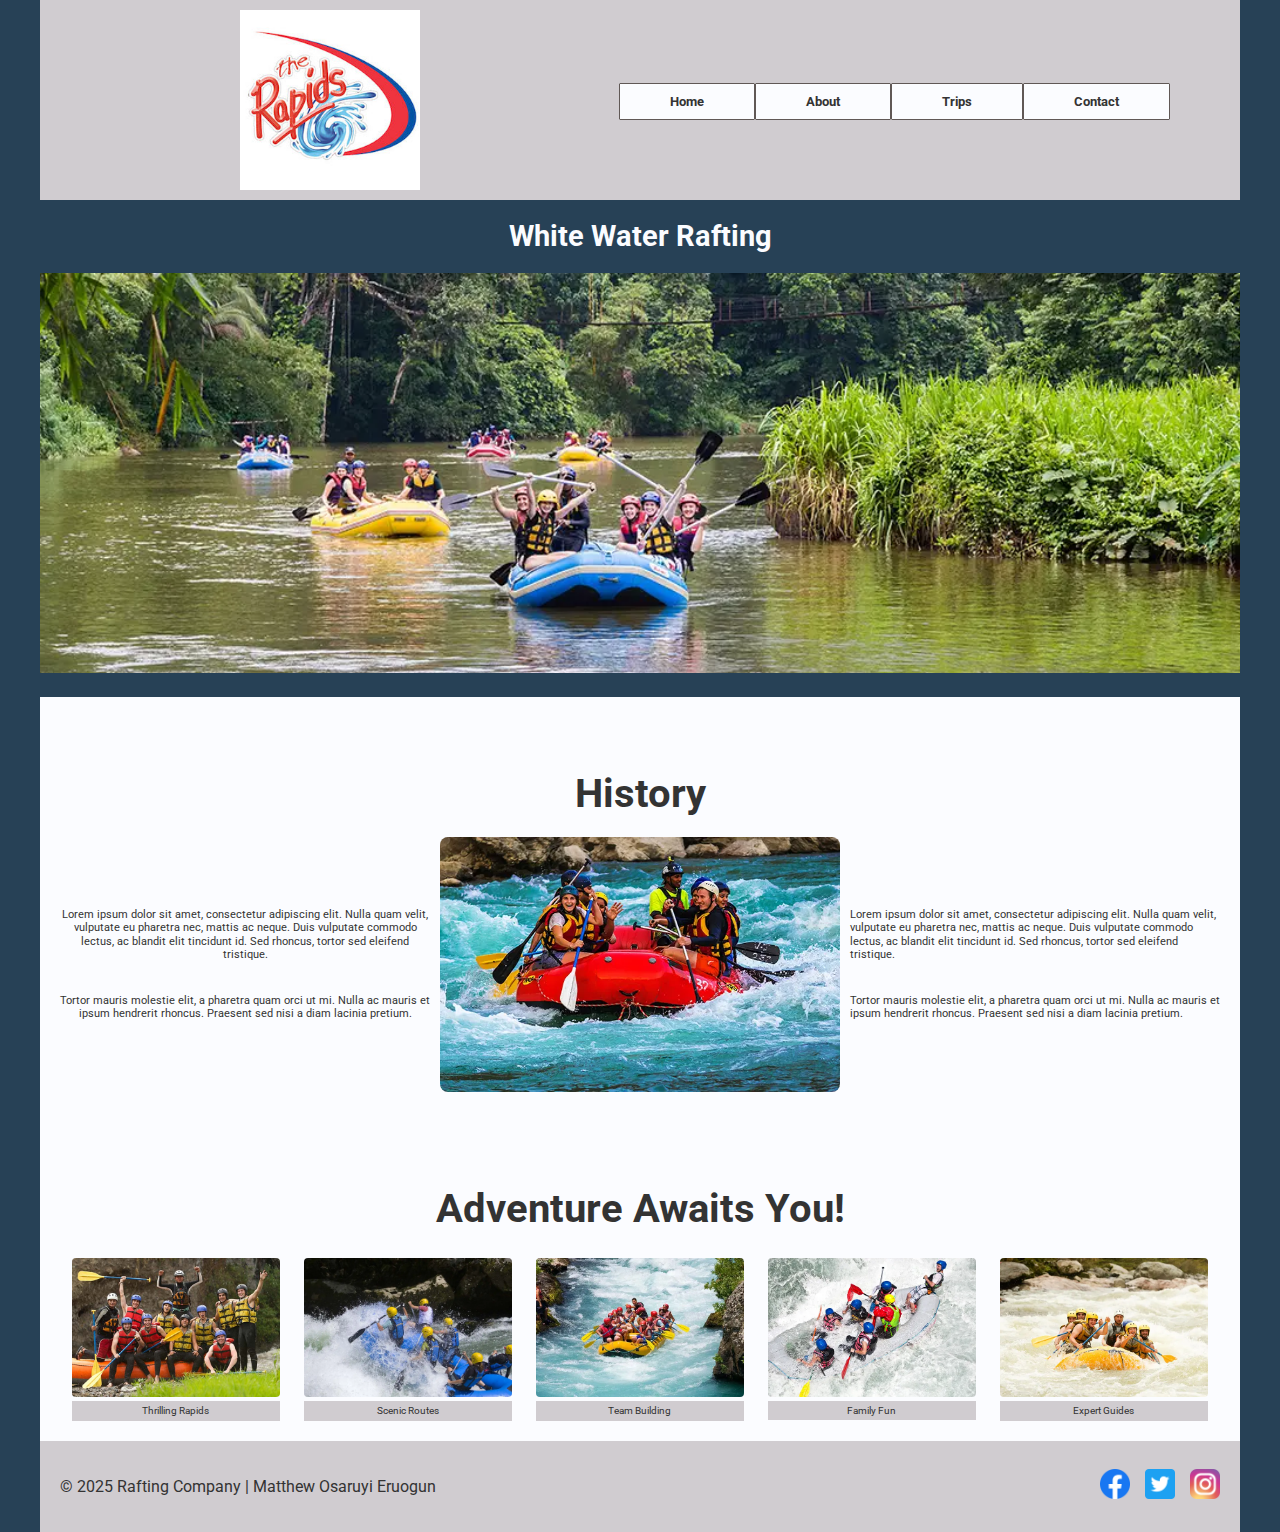
==== wwr/about.html @ a82e17a6 "newly added" ====
<!DOCTYPE html>
<html lang="en-US">
<head>
    <meta charset="UTF-8">
    <meta name="viewport" content="width=device-width, initial-scale=1.0">
    <meta name="description" content="Learn about our rafting company, our mission, and our history. Join us for an unforgettable adventure!">
    <meta name="author" content="Your Name">
    <title>About Us - Rafting Company</title>
    <link rel="preconnect" href="https://fonts.googleapis.com">
    <link rel="preconnect" href="https://fonts.gstatic.com" crossorigin>
    <link href="https://fonts.googleapis.com/css2?family=Roboto:wght@100..900&display=swap" rel="stylesheet">
    <link rel="stylesheet" href="styles/rafting.css">
</head>
<body>
    <header>
        <img src="images/rapidsplash.jpg" alt="Rafting Company Logo">
        
        <nav>
            <ul>
                <li><a href="index.html">Home</a></li>
                <li><a href="about.html">About</a></li>
                <li><a href="trips.html">Trips</a></li>
                <li><a href="contact.html">Contact</a></li>
            </ul>
        </nav>
    </header>
    
    <main>
        <h1 class="hero-title">White Water Rafting</h1>
        <div class="hero">
            <img src="images/background.webp" alt="White water rafting adventure">
        </div>
        
        <section class="history">
            <h2>History</h2>
            <div class="history-content">
                <p>Lorem ipsum dolor sit amet, consectetur adipiscing elit. Nulla quam velit, vulputate eu pharetra nec, mattis ac neque. Duis vulputate commodo lectus, ac blandit elit tincidunt id. Sed rhoncus, tortor sed eleifend tristique.</p>
                <p>Tortor mauris molestie elit, a pharetra quam orci ut mi. Nulla ac mauris et ipsum hendrerit rhoncus. Praesent sed nisi a diam lacinia pretium.</p>
            </div>
            <img src="images/happy-clients.webp" alt="Happy Client" class="history-image">
            <div class="history-content">
                <p>Lorem ipsum dolor sit amet, consectetur adipiscing elit. Nulla quam velit, vulputate eu pharetra nec, mattis ac neque. Duis vulputate commodo lectus, ac blandit elit tincidunt id. Sed rhoncus, tortor sed eleifend tristique.</p>
                <p>Tortor mauris molestie elit, a pharetra quam orci ut mi. Nulla ac mauris et ipsum hendrerit rhoncus. Praesent sed nisi a diam lacinia pretium.</p>
        </div>
    </section>
        <section class="adventures">
            <h2>Adventure Awaits You!</h2>
            <div class="adventure-grid">
                <figure>
                    <img src="images/rafting1.jpg" alt="Rafting Image 1">
                    <figcaption>Thrilling Rapids</figcaption>
                </figure>
                <figure>
                    <img src="images/rafting2.webp" alt="Rafting Image 2">
                    <figcaption>Scenic Routes</figcaption>
                </figure>
                <figure>
                    <img src="images/rafting3.webp" alt="Rafting Image 3">
                    <figcaption>Team Building</figcaption>
                </figure>
                <figure>
                    <img src="images/rafting4.webp" alt="Rafting Image 4">
                    <figcaption>Family Fun</figcaption>
                </figure>
                <figure>
                    <img src="images/rafting5.webp" alt="Rafting Image 5">
                    <figcaption>Expert Guides</figcaption>
            </figure>
          </div>   
        </section>
    </main>
    
    <footer>
        <p>&copy; 2025 Rafting Company | Matthew Osaruyi Eruogun</p>
        <div class="social-links">
            <a href="https://facebook.com"><img src="images/facebook.webp" alt="Facebook"></a>
            <a href="https://twitter.com"><img src="images/twitter.webp" alt="Twitter"></a>
            <a href="https://instagram.com"><img src="images/instagram.webp" alt="Instagram"></a>
        </div>
    </footer>
</body>
</html>
---- wwr/styles/rafting.css ----
/* Define CSS Variables */
:root {
    --primary-color: #d0ccd0;
    --secondary-color: #fbfcff;
    --accent-color: #605856;
    --text-color: #333;
    --background-color: #274156;
}

/* General Styles */
body {
    font-family: 'Roboto', sans-serif;
    color: var(--text-color);
    background-color: var(--background-color);
    margin: 0;
    padding: 0;
    max-width: 1200px;
    margin: auto;
}

/* Header Styles with Grid */
header {
    display: grid;
    grid-template-columns: auto 1fr auto;
    align-items: center;
    padding: 10px 20px;
    background-color: var(--primary-color);
    gap: 50px;
    justify-content: space-between;
    
    
}

header img {
    height: 180px;
    margin-left: 180px;
        
}

nav {
    justify-self: end;
}

nav ul {
    display: flex;
    gap: 0px;
    list-style: none;
    margin: 0px;
    padding: 0;
}

nav a {
    color: var(--text-color);
    text-decoration: none;
    font-weight: bold;
    padding: 10px 50px;
    border-radius: 1px;
    background-color: var(--secondary-color);
    border: 1px solid var(--accent-color);
    font-size: 0.8rem;
}


/* History Section Grid Layout */
.history {
    display: grid;
    grid-template-columns: 1fr auto 1fr;
    gap: 10px;
    padding: 40px 20px;
    background-color: var(--secondary-color);
    align-items: center;
    text-align: center;
}

.history h2 {
    color: var(--text-color);
    font-size: 2.5rem;
    margin-bottom: 10px;
    grid-column: 1 / -1;
    text-align: center;
}

.history-content:first-child {
    text-align: right;
}

.history-content:last-child {
    text-align: left;
}


.history-image {
    width: auto;
    max-width: 400px;
    height: auto;
    border-radius: 8px;
    grid-column: 2 / 3;
}

.history-content {
    display: flex;
    flex-direction: column;
    gap: 10px;
    font-size: 0.7rem;
    line-height: 1.2;
}

.history-content:first-child {
    grid-column: 1 / 2;
}

.history-content:last-child {
    grid-column: 3 / 4;
}

.adventures h2 {
    color: var(--text-color);
    font-size: 2.5rem; 
    margin-bottom: 10px;
    
}

.adventure-grid {
    display: flex;
    flex-direction: row;
    justify-content: space-between;
    margin-top: 10px;
}

/* Adventures Section with Flex */
.adventures {
    padding: 20px;
    background-color: var(--secondary-color);
    text-align: center;
    
}

.adventures figure {
    width: 18%;
    margin-right: 1%;
    margin-left: 1%;
    margin-bottom: 0;
}

.adventures img {
    
    width: 100%;
    height: auto;
    border-radius: 4px;
    object-fit: cover;
          
}


.adventures figcaption {
    text-align: center;
    padding: 5px;
    background-color: var(--primary-color);
    color: var(--text-color);
    font-size: 0.6rem;
    line-height: 1;
}

/* Footer Social Links */
footer {
    display: flex;
    justify-content: space-between;
    align-items: center;
    padding: 20px;
    background-color: var(--primary-color);
}

.social-links {
    display: flex;
    gap: 15px;
}

.social-links img {
    width: 30px;
    height: 30px;
}

/* Hero Section */
.hero {
    width: 100%;
    height: auto;
    overflow: hidden;
    margin-bottom: 20px;
    
    
}

.hero img {
    width: 100%;
    height: auto;
    object-fit: cover;
}

.hero-title {
    color: #fbfcff;
    font-size: 1.8rem;
    text-align: center;
    margin-bottom: 20px;

    
}

/* Responsive Adjustments */
@media (max-width: 768px) {
    header {
        grid-template-columns: 1fr;
        justify-items: center;
    }
    
    .history {
        grid-template-columns: 1fr;
    }
    
    .adventures {
        flex-direction: column;
    }
}

.social-links img {
    width: 30px;
    height: 30px;
}
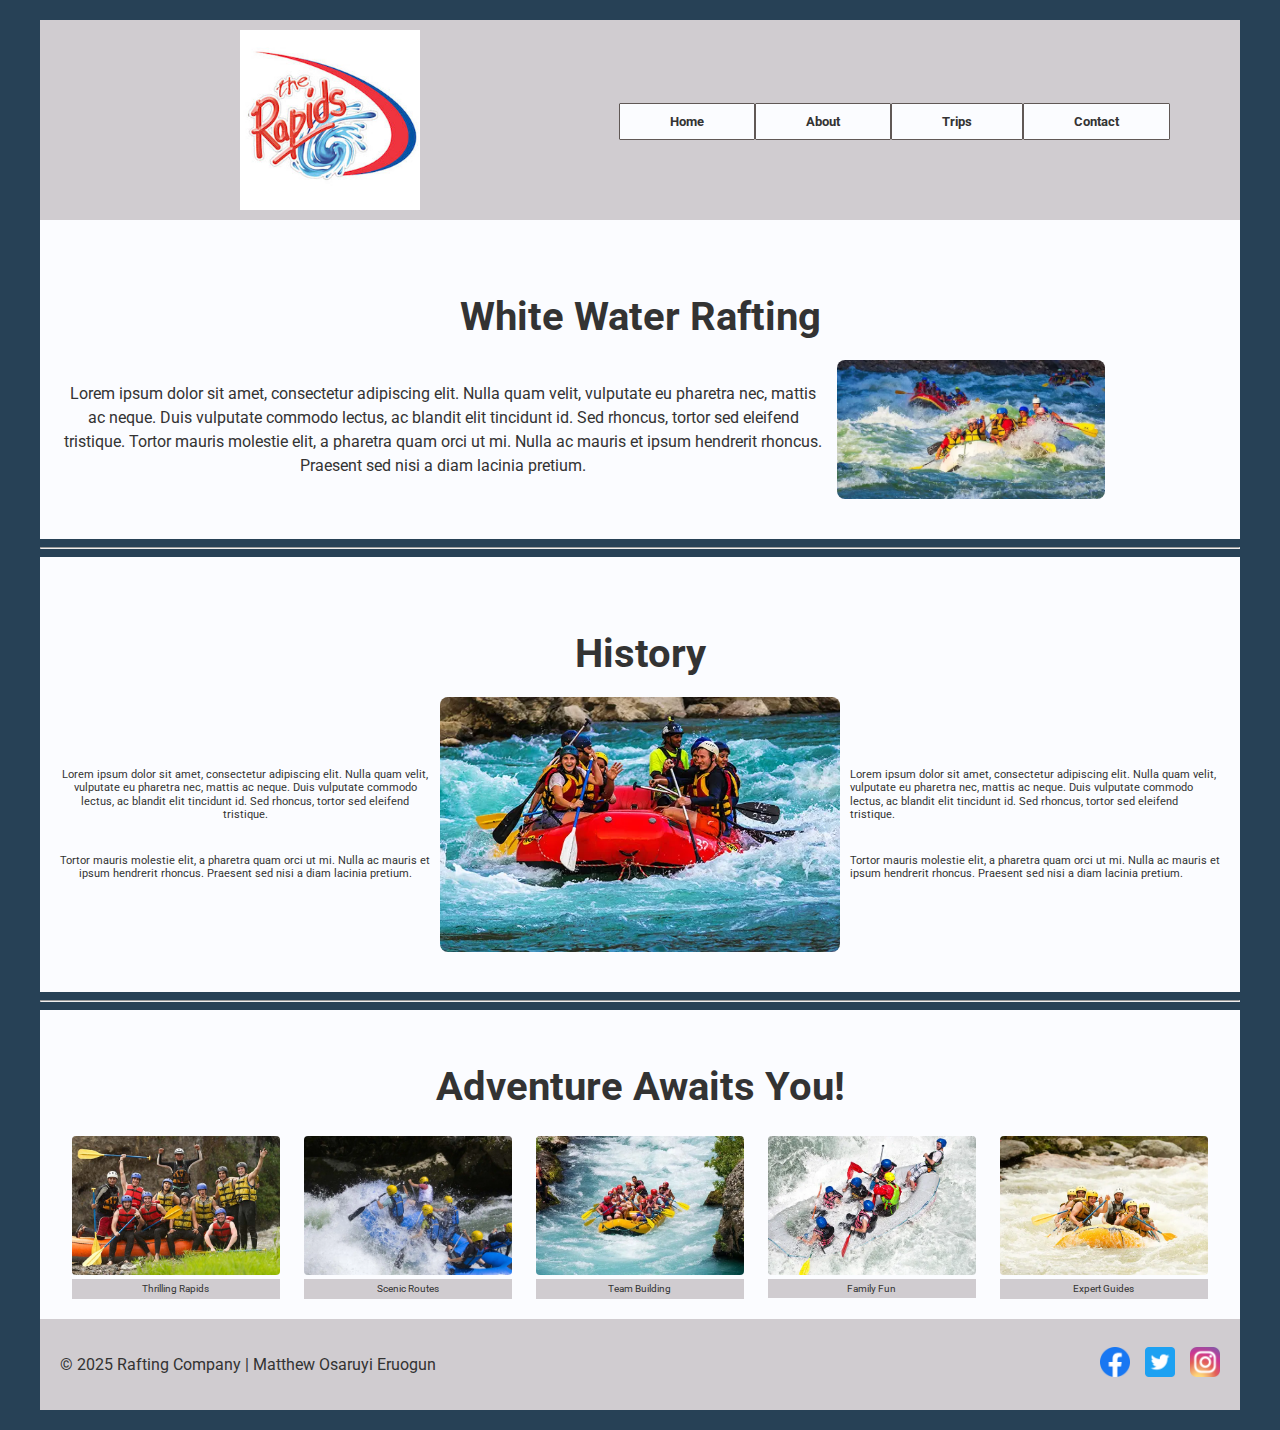
==== commit 573fed55: "new feature" ====
--- a/wwr/about.html
+++ b/wwr/about.html
@@ -26,11 +26,16 @@
     </header>
     
     <main>
-        <h1 class="hero-title">White Water Rafting</h1>
-        <div class="hero">
-            <img src="images/background.webp" alt="White water rafting adventure">
-        </div>
-        
+    
+       <section class="hero">
+    <h2>White Water Rafting</h2>
+    <div class="hero-content">
+        <p>Lorem ipsum dolor sit amet, consectetur adipiscing elit. Nulla quam velit, vulputate eu pharetra nec, mattis ac neque. Duis vulputate commodo lectus, ac blandit elit tincidunt id. Sed rhoncus, tortor sed eleifend tristique.
+        Tortor mauris molestie elit, a pharetra quam orci ut mi. Nulla ac mauris et ipsum hendrerit rhoncus. Praesent sed nisi a diam lacinia pretium.</p>
+        <img src="images/background.webp" alt="Rafting Adventure">
+    </div>
+</section>
+        <hr>
         <section class="history">
             <h2>History</h2>
             <div class="history-content">
@@ -43,6 +48,8 @@
                 <p>Tortor mauris molestie elit, a pharetra quam orci ut mi. Nulla ac mauris et ipsum hendrerit rhoncus. Praesent sed nisi a diam lacinia pretium.</p>
         </div>
     </section>
+    <hr>
+   
         <section class="adventures">
             <h2>Adventure Awaits You!</h2>
             <div class="adventure-grid">
@@ -71,6 +78,7 @@
     </main>
     
     <footer>
+       
         <p>&copy; 2025 Rafting Company | Matthew Osaruyi Eruogun</p>
         <div class="social-links">
             <a href="https://facebook.com"><img src="images/facebook.webp" alt="Facebook"></a>
--- a/wwr/styles/rafting.css
+++ b/wwr/styles/rafting.css
@@ -13,10 +13,12 @@
     color: var(--text-color);
     background-color: var(--background-color);
     margin: 0;
-    padding: 0;
+    padding: 20px;
     max-width: 1200px;
     margin: auto;
 }
+
+
 
 /* Header Styles with Grid */
 header {
@@ -182,28 +184,36 @@
 
 /* Hero Section */
 .hero {
-    width: 100%;
-    height: auto;
-    overflow: hidden;
+    padding: 40px 20px;
+    background-color: var(--secondary-color);
+    text-align: center;
+}
+
+.hero h2 {
+    font-size: 2.5rem;
+    color: var(--text-color);
     margin-bottom: 20px;
-    
-    
-}
-
-.hero img {
-    width: 100%;
-    height: auto;
-    object-fit: cover;
-}
-
-.hero-title {
-    color: #fbfcff;
-    font-size: 1.8rem;
-    text-align: center;
-    margin-bottom: 20px;
-
-    
-}
+}
+
+.hero-content {
+    display: grid;
+    grid-template-columns: 2fr 1fr; /* Text takes 2/3 width, image takes 1/3 */
+    gap: 10px;
+    align-items: center;
+}
+
+.hero-content p {
+    font-size: 1rem;
+    line-height: 1.5;
+    color: var(--text-color);
+}
+
+.hero-content img {
+    width: 70%;
+    max-width: 300px;
+    border-radius: 8px;
+}
+
 
 /* Responsive Adjustments */
 @media (max-width: 768px) {
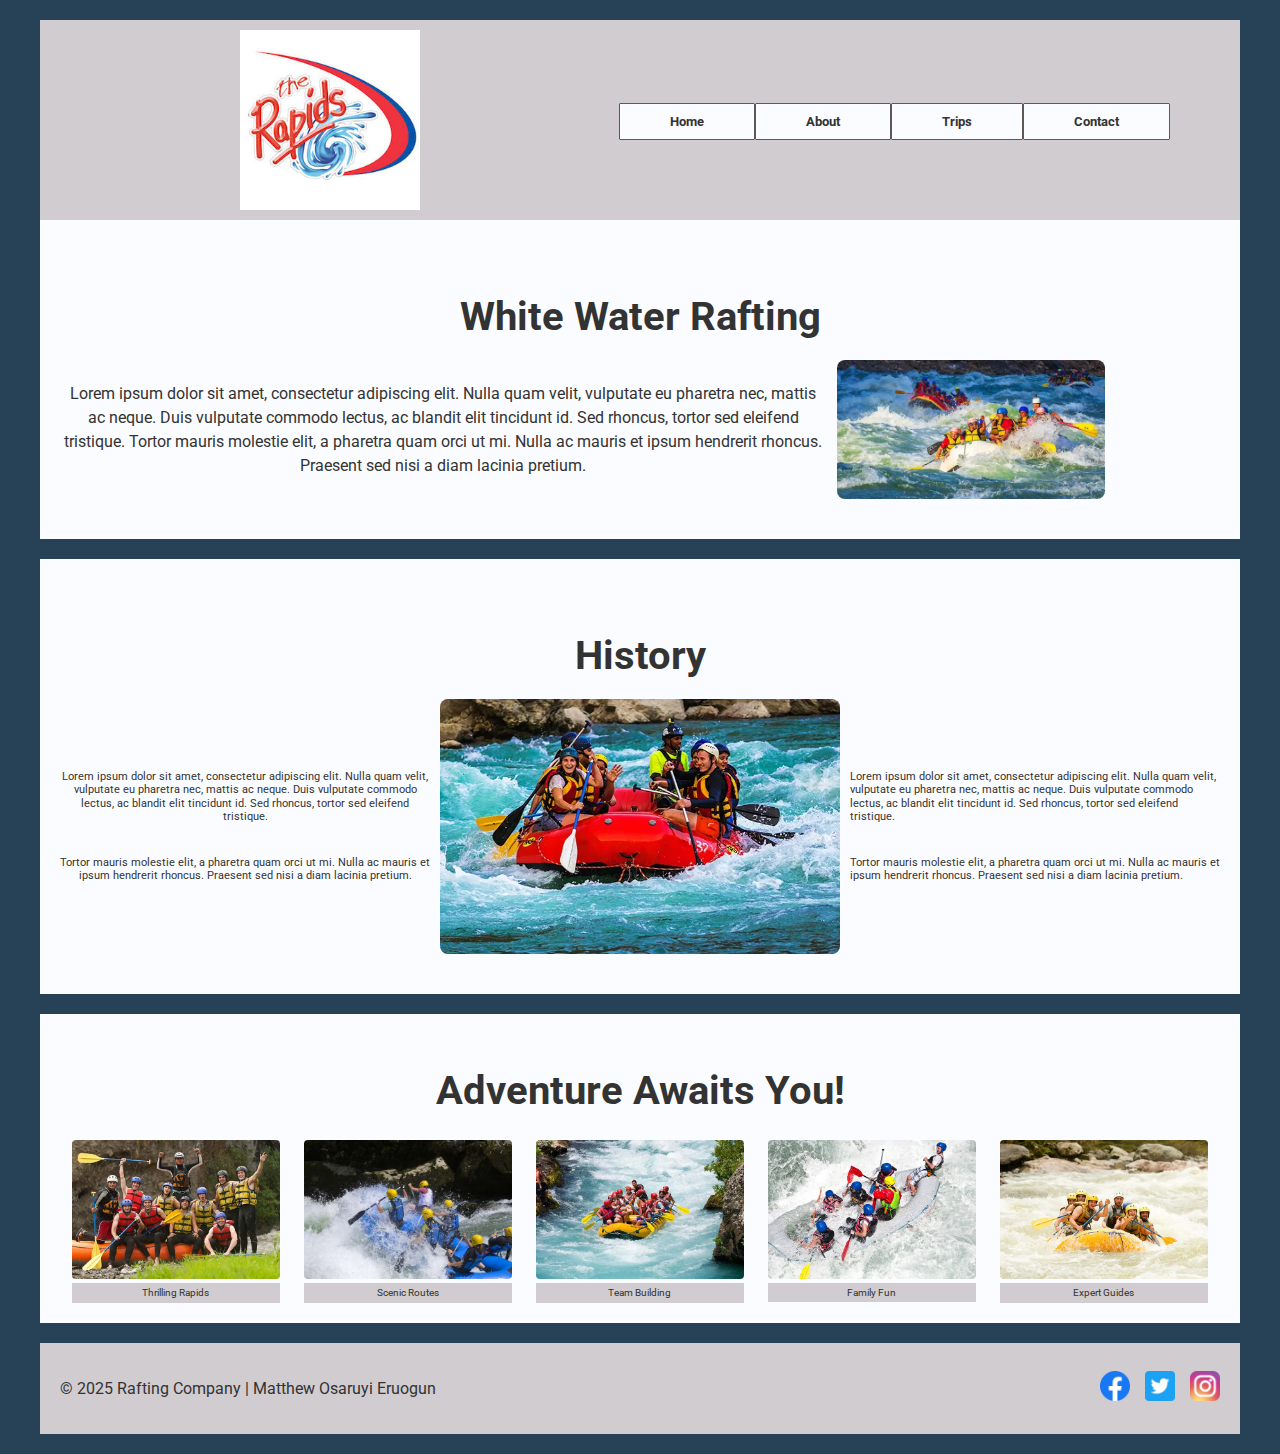
==== commit 6f0a5624: "newly added" ====
--- a/wwr/about.html
+++ b/wwr/about.html
@@ -35,7 +35,7 @@
         <img src="images/background.webp" alt="Rafting Adventure">
     </div>
 </section>
-        <hr>
+        
         <section class="history">
             <h2>History</h2>
             <div class="history-content">
@@ -48,7 +48,7 @@
                 <p>Tortor mauris molestie elit, a pharetra quam orci ut mi. Nulla ac mauris et ipsum hendrerit rhoncus. Praesent sed nisi a diam lacinia pretium.</p>
         </div>
     </section>
-    <hr>
+    
    
         <section class="adventures">
             <h2>Adventure Awaits You!</h2>
--- a/wwr/styles/rafting.css
+++ b/wwr/styles/rafting.css
@@ -19,7 +19,6 @@
 }
 
 
-
 /* Header Styles with Grid */
 header {
     display: grid;
@@ -72,6 +71,7 @@
     background-color: var(--secondary-color);
     align-items: center;
     text-align: center;
+    margin-bottom: 20px;
 }
 
 .history h2 {
@@ -134,6 +134,7 @@
     padding: 20px;
     background-color: var(--secondary-color);
     text-align: center;
+    margin-bottom: 20px;
     
 }
 
@@ -187,6 +188,7 @@
     padding: 40px 20px;
     background-color: var(--secondary-color);
     text-align: center;
+    margin-bottom: 20px;
 }
 
 .hero h2 {
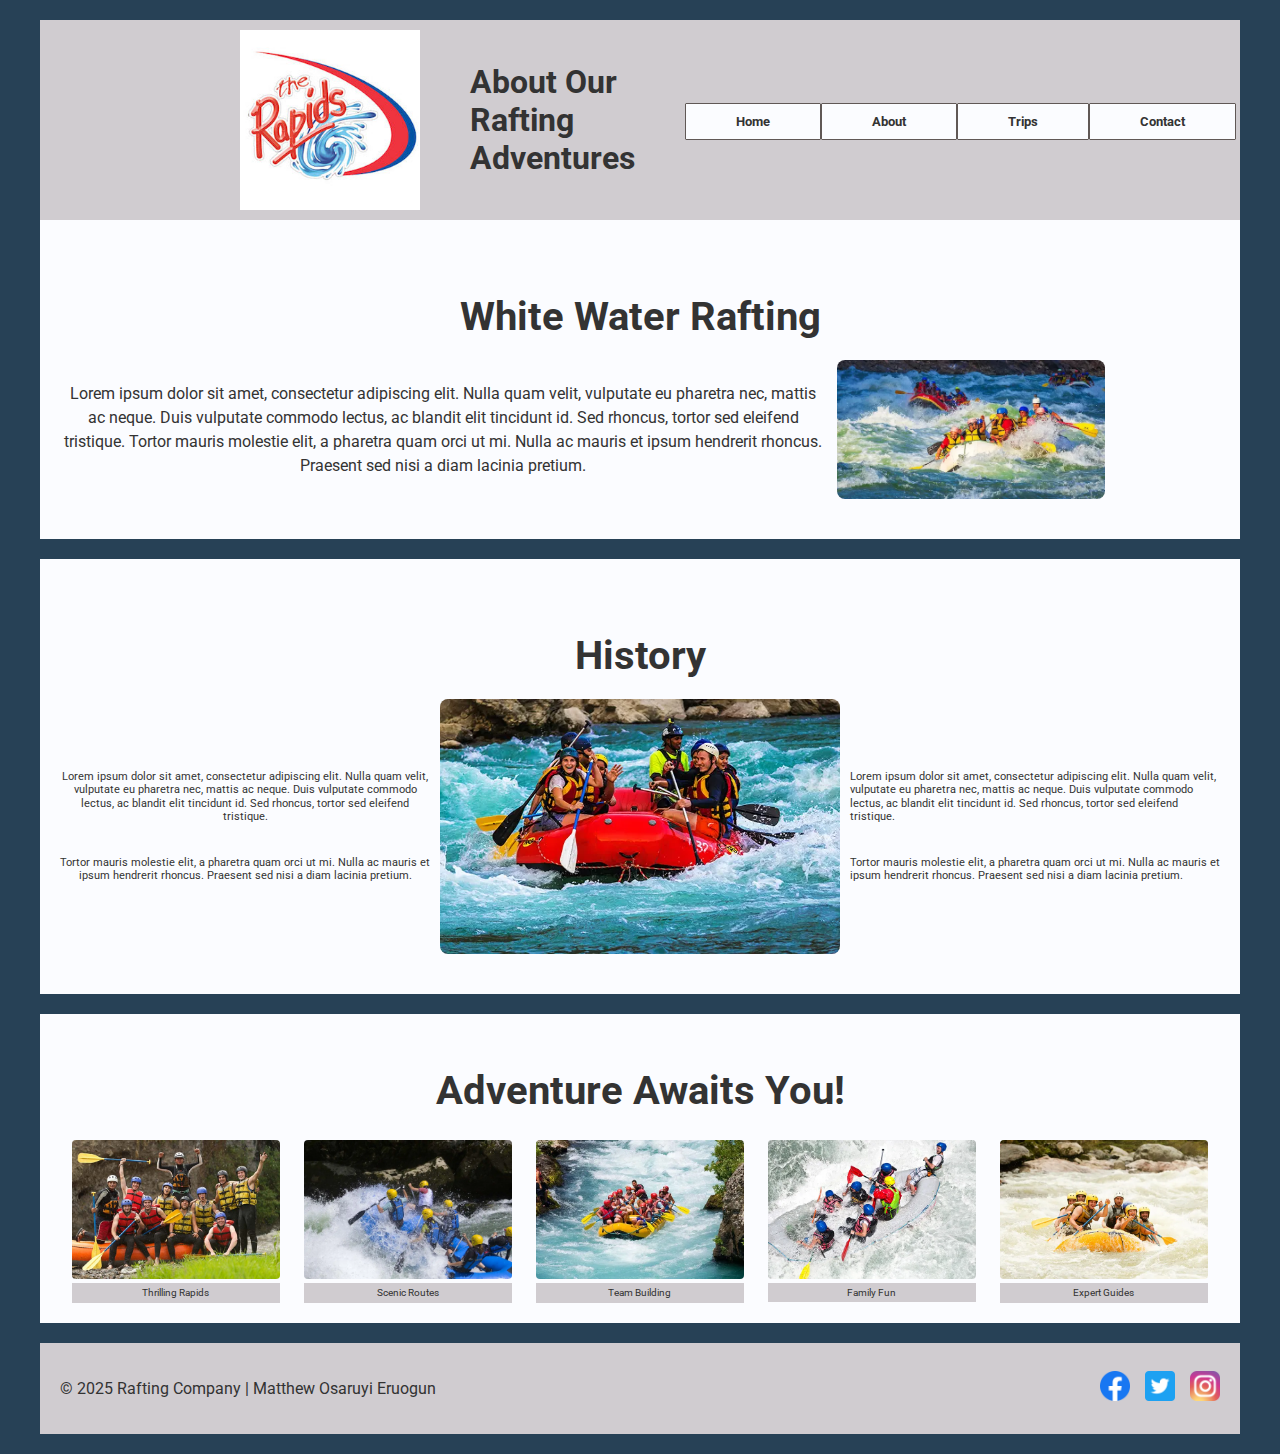
==== commit 84bb5b8c: "added" ====
--- a/wwr/about.html
+++ b/wwr/about.html
@@ -14,7 +14,7 @@
 <body>
     <header>
         <img src="images/rapidsplash.jpg" alt="Rafting Company Logo">
-        
+        <h1>About Our Rafting Adventures</h1>
         <nav>
             <ul>
                 <li><a href="index.html">Home</a></li>
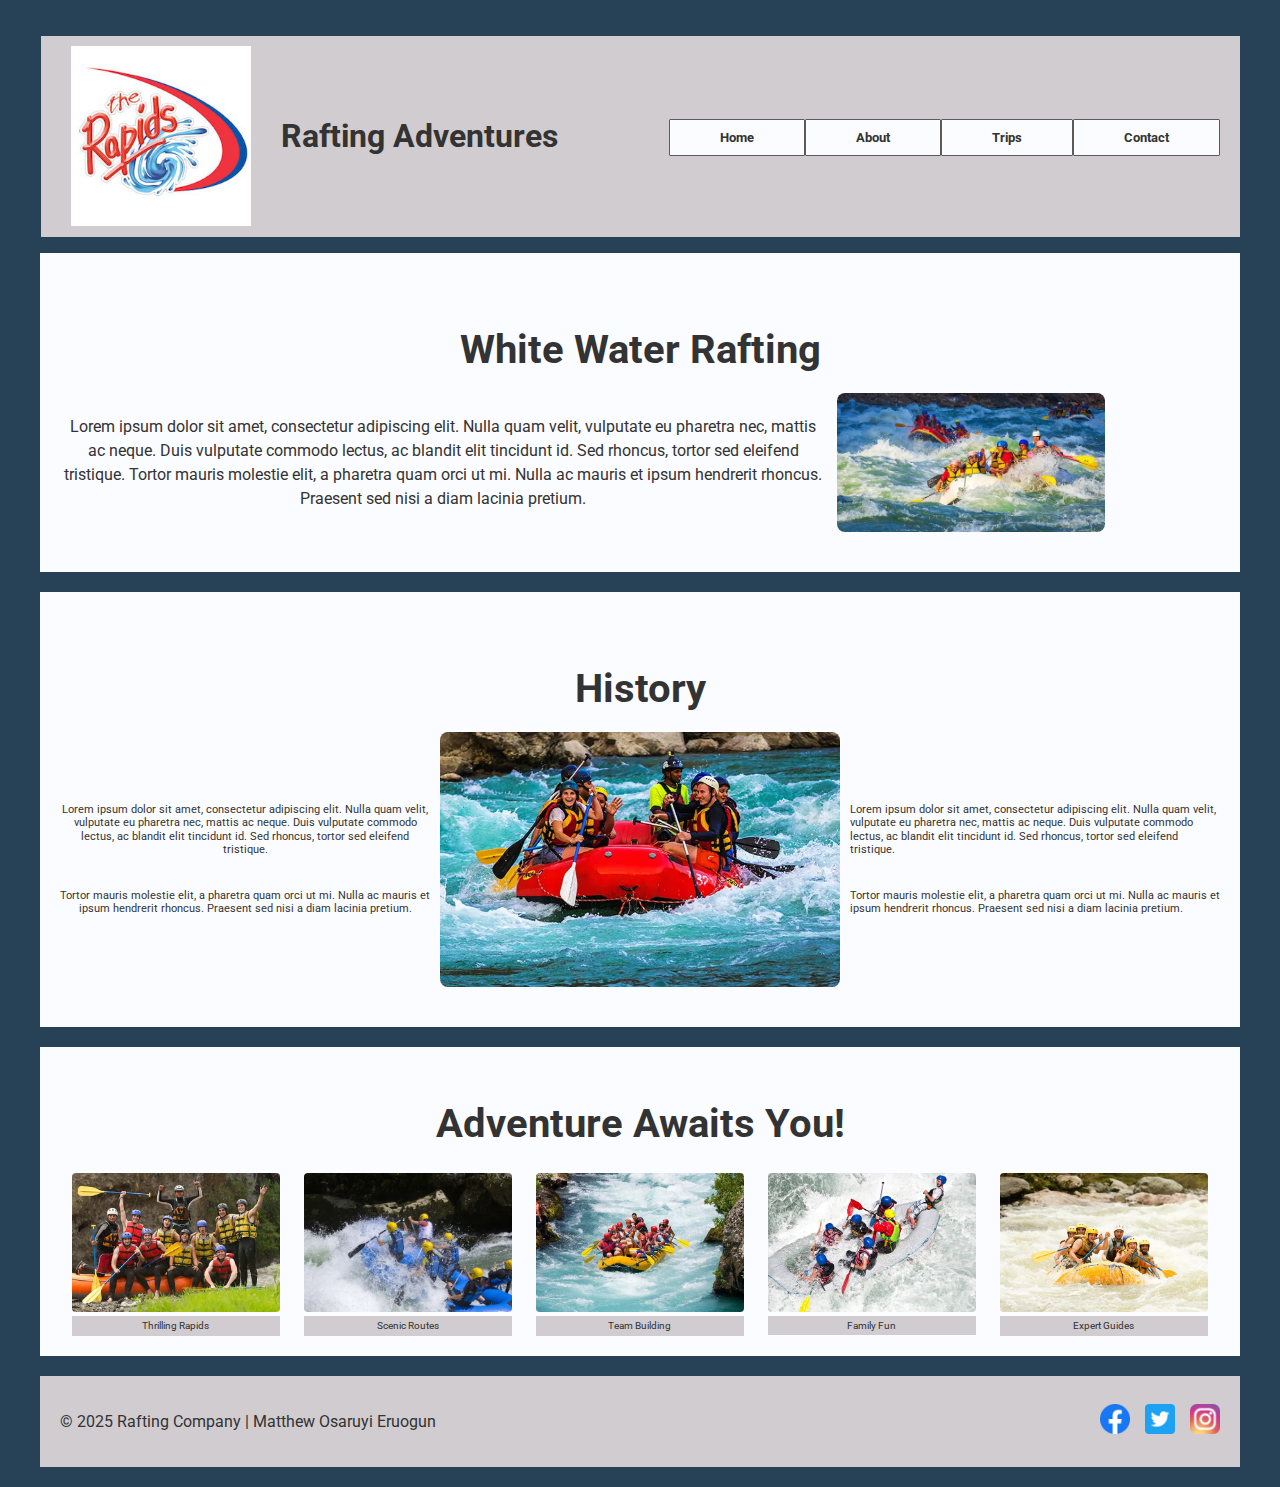
==== commit bfb17b08: "added" ====
--- a/wwr/about.html
+++ b/wwr/about.html
@@ -14,7 +14,7 @@
 <body>
     <header>
         <img src="images/rapidsplash.jpg" alt="Rafting Company Logo">
-        <h1>About Our Rafting Adventures</h1>
+        <h1>Rafting Adventures</h1>
         <nav>
             <ul>
                 <li><a href="index.html">Home</a></li>
--- a/wwr/styles/rafting.css
+++ b/wwr/styles/rafting.css
@@ -21,20 +21,23 @@
 
 /* Header Styles with Grid */
 header {
+    margin: 1rem auto;
     display: grid;
-    grid-template-columns: auto 1fr auto;
+    grid-template-columns: 120px 1fr 1fr;
     align-items: center;
     padding: 10px 20px;
     background-color: var(--primary-color);
-    gap: 50px;
+    gap:100px;
     justify-content: space-between;
-    
+    border-bottom: 1px solid #ccc;
+	max-width: 1500px;
+    margin-left:1px ;
     
 }
 
 header img {
     height: 180px;
-    margin-left: 180px;
+    margin-left: 10px;
         
 }
 
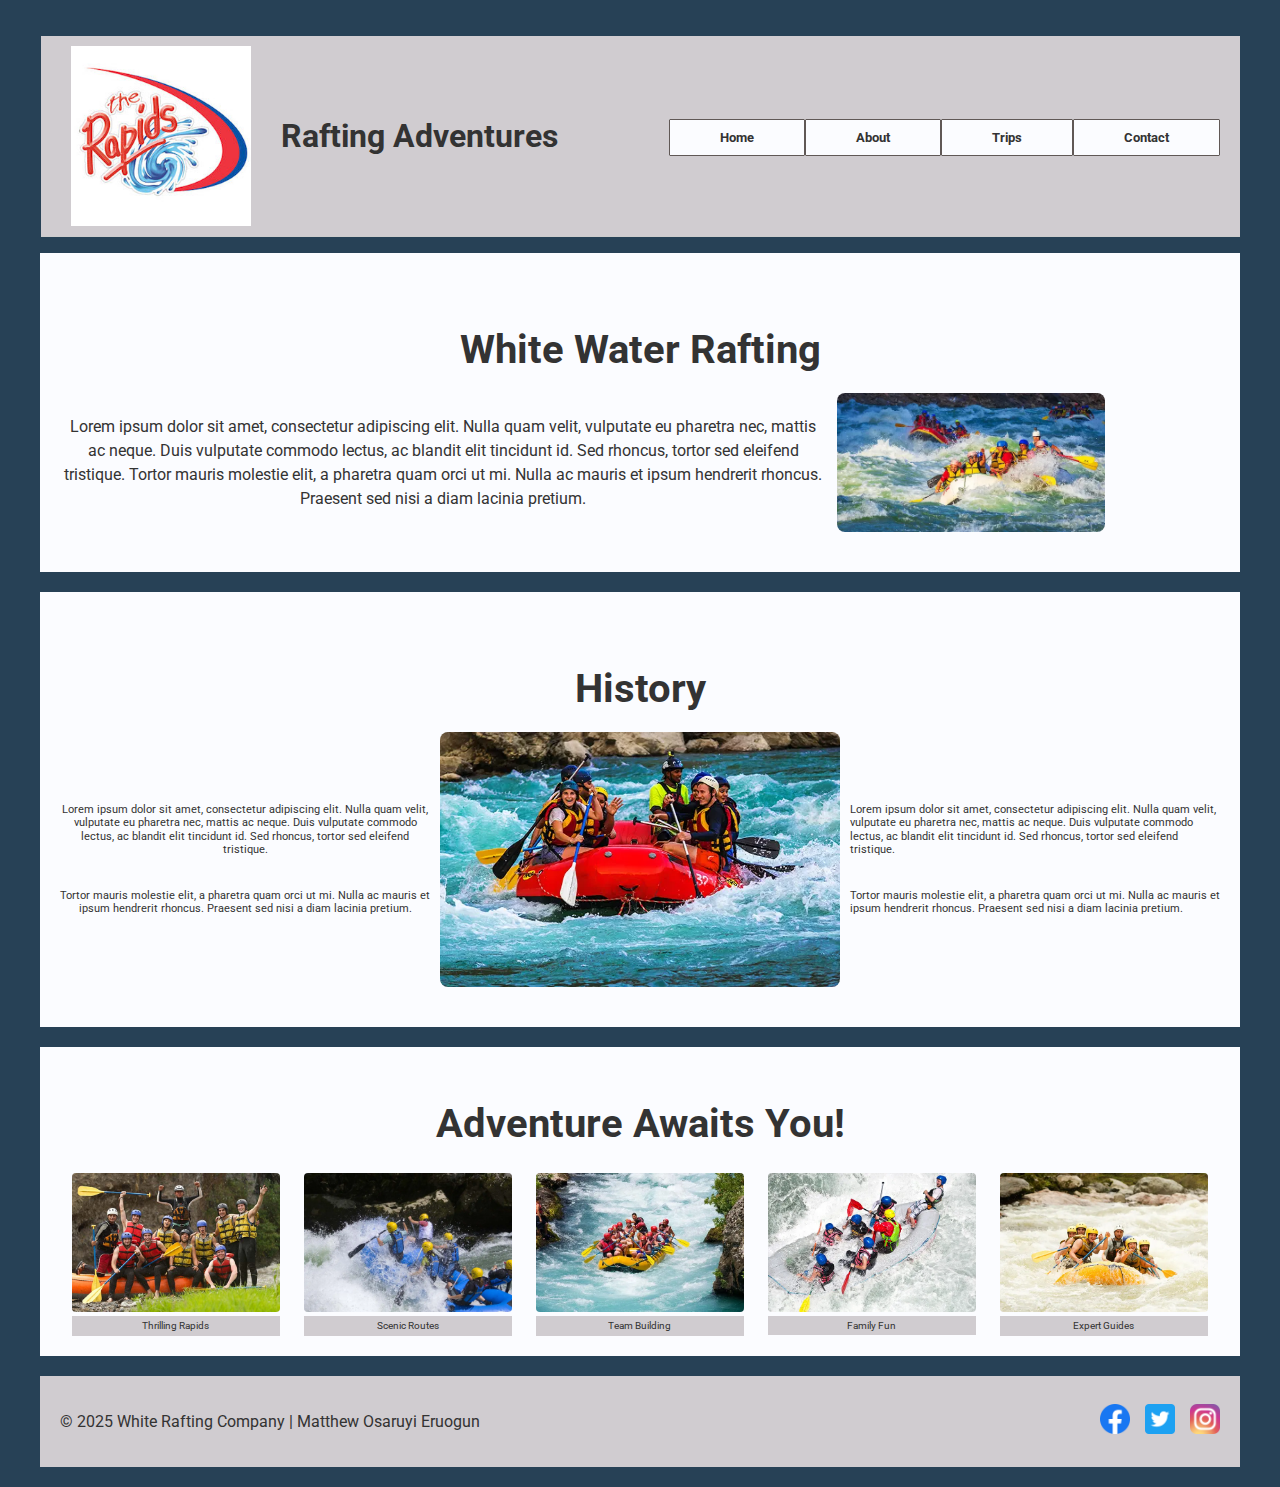
==== commit 59c5dc83: "new" ====
--- a/wwr/about.html
+++ b/wwr/about.html
@@ -79,7 +79,7 @@
     
     <footer>
        
-        <p>&copy; 2025 Rafting Company | Matthew Osaruyi Eruogun</p>
+        <p>&copy; 2025 White Rafting Company | Matthew Osaruyi Eruogun</p>
         <div class="social-links">
             <a href="https://facebook.com"><img src="images/facebook.webp" alt="Facebook"></a>
             <a href="https://twitter.com"><img src="images/twitter.webp" alt="Twitter"></a>
--- a/wwr/styles/rafting.css
+++ b/wwr/styles/rafting.css
@@ -17,7 +17,6 @@
     max-width: 1200px;
     margin: auto;
 }
-
 
 /* Header Styles with Grid */
 header {
@@ -32,13 +31,11 @@
     border-bottom: 1px solid #ccc;
 	max-width: 1500px;
     margin-left:1px ;
-    
 }
 
 header img {
     height: 180px;
     margin-left: 10px;
-        
 }
 
 nav {
@@ -63,7 +60,6 @@
     border: 1px solid var(--accent-color);
     font-size: 0.8rem;
 }
-
 
 /* History Section Grid Layout */
 .history {
@@ -93,7 +89,6 @@
     text-align: left;
 }
 
-
 .history-image {
     width: auto;
     max-width: 400px;
@@ -120,9 +115,8 @@
 
 .adventures h2 {
     color: var(--text-color);
-    font-size: 2.5rem; 
+    font-size: 2.5rem;
     margin-bottom: 10px;
-    
 }
 
 .adventure-grid {
@@ -138,7 +132,6 @@
     background-color: var(--secondary-color);
     text-align: center;
     margin-bottom: 20px;
-    
 }
 
 .adventures figure {
@@ -149,14 +142,11 @@
 }
 
 .adventures img {
-    
     width: 100%;
     height: auto;
     border-radius: 4px;
     object-fit: cover;
-          
-}
-
+}
 
 .adventures figcaption {
     text-align: center;
@@ -219,7 +209,6 @@
     border-radius: 8px;
 }
 
-
 /* Responsive Adjustments */
 @media (max-width: 768px) {
     header {
@@ -236,10 +225,119 @@
     }
 }
 
-.social-links img {
-    width: 30px;
-    height: 30px;
-}
-
-
-
+/* Contact Us Page Specific Styles */
+#company-info {
+    background-color: var(--secondary-color);
+    padding: 20px;
+    border-radius: 8px;
+    margin-bottom: 20px;
+}
+
+#company-info h2 {
+    font-size: 2rem;
+    color: var(--accent-color);
+    margin-bottom: 15px;
+}
+
+#company-info p,
+#company-info a {
+    font-size: 1rem;
+    line-height: 1.6;
+    color: var(--text-color);
+}
+
+#employee-profiles {
+    display: flex;
+    flex-wrap: wrap;
+    justify-content: space-around;
+    margin-bottom: 20px;
+    background-color: var(--secondary-color);
+    padding: 20px;
+    border-radius: 8px;
+}
+
+#employee-profiles figure {
+    width: 30%;
+    margin-bottom: 15px;
+    text-align: center;
+}
+
+#employee-profiles img {
+    width: 100%;
+    border-radius: 50%;
+    margin-bottom: 10px;
+}
+
+#employee-profiles figcaption {
+    font-size: 0.9rem;
+    color: var(--text-color);
+}
+
+#contact-form {
+    background-color: var(--secondary-color);
+    padding: 20px;
+    border-radius: 8px;
+}
+
+#contact-form h2 {
+    font-size: 2rem;
+    color: var(--accent-color);
+    margin-bottom: 15px;
+}
+
+#contact-form label {
+    display: block;
+    margin-top: 10px;
+    font-size: 1rem;
+    color: var(--text-color);
+}
+
+#contact-form input[type="text"],
+#contact-form input[type="email"],
+#contact-form textarea {
+    width: 100%;
+    padding: 8px;
+    margin-top: 5px;
+    border: 1px solid #ccc;
+    border-radius: 4px;
+    font-size: 1rem;
+}
+
+#contact-form textarea {
+    resize: vertical;
+}
+
+#contact-form input[type="radio"] {
+    margin-right: 5px;
+}
+
+#contact-form input[type="checkbox"] {
+    margin-right: 5px;
+}
+
+#contact-form button {
+    background-color: var(--accent-color);
+    color: white;
+    padding: 10px 20px;
+    border: none;
+    border-radius: 4px;
+    cursor: pointer;
+    font-size: 1.1rem;
+    margin-top: 20px;
+}
+
+#contact-form button:hover {
+    background-color: #4a4442;
+}
+
+/* Media Queries for Responsiveness */
+@media (max-width: 768px) {
+    #employee-profiles {
+        flex-direction: column;
+        align-items: center;
+    }
+
+    #employee-profiles figure {
+        width: 80%;
+    }
+}
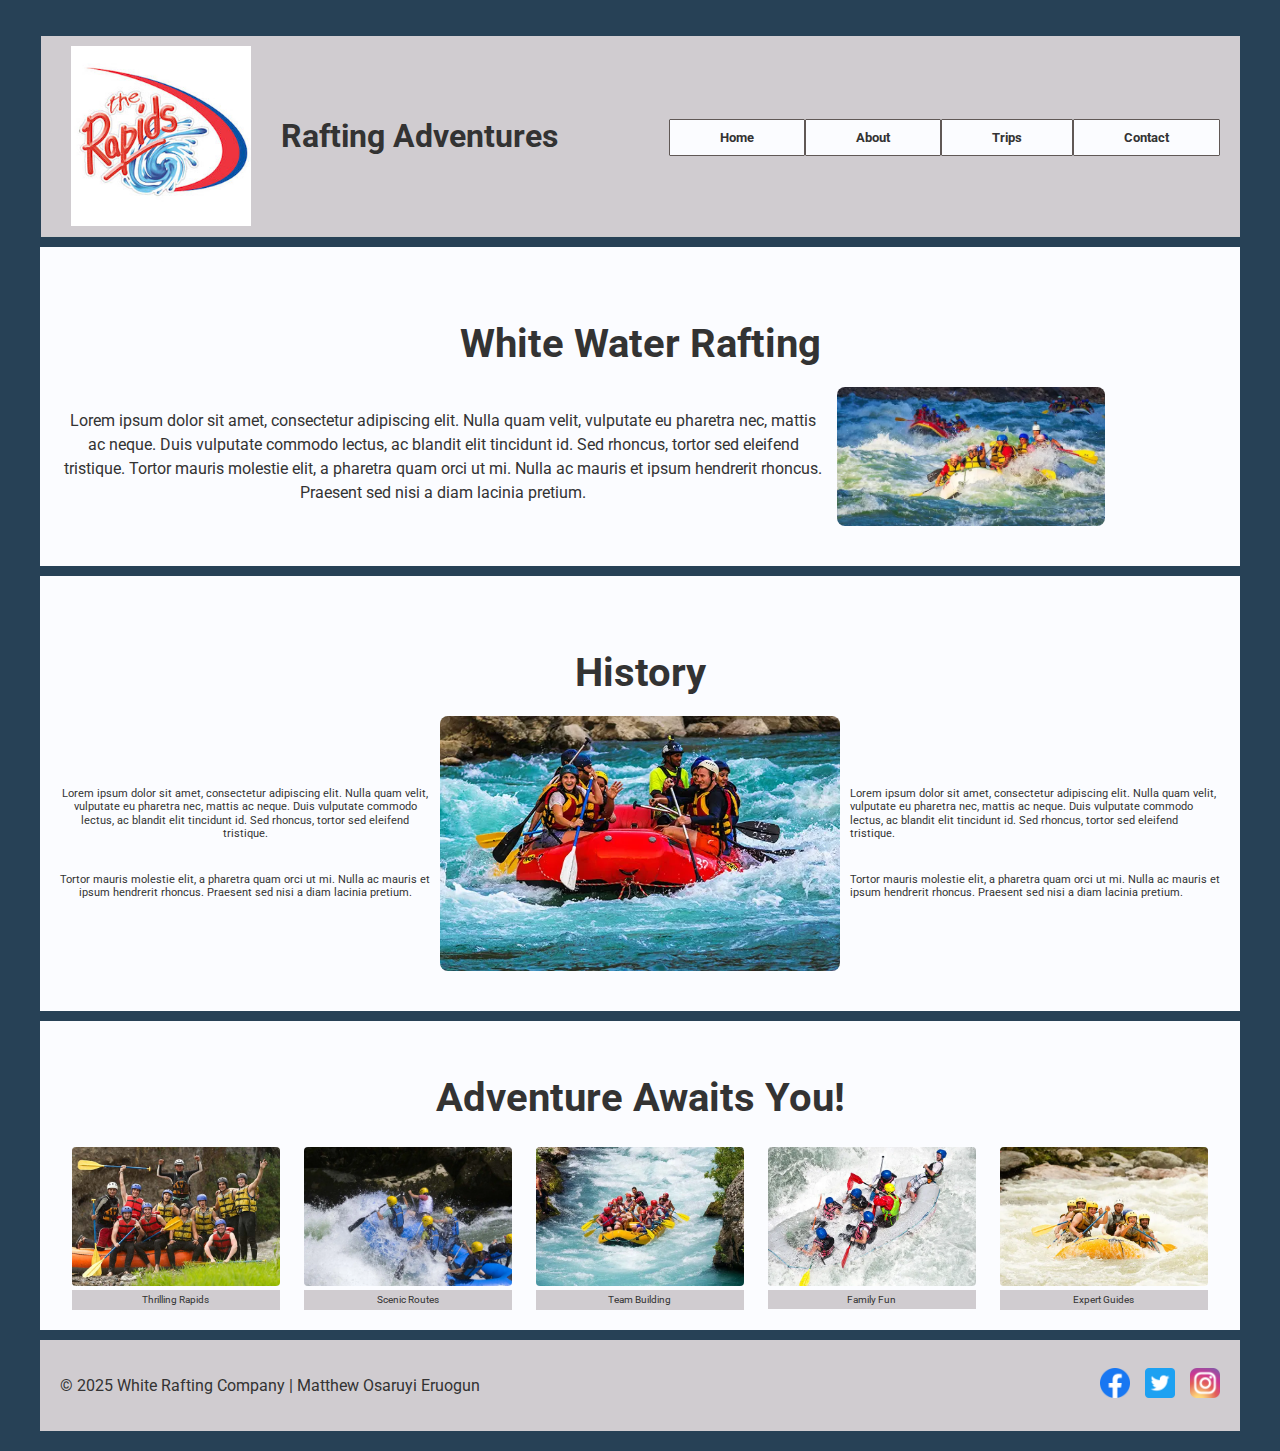
==== commit a340437e: "newly added features" ====
--- a/wwr/about.html
+++ b/wwr/about.html
@@ -4,7 +4,7 @@
     <meta charset="UTF-8">
     <meta name="viewport" content="width=device-width, initial-scale=1.0">
     <meta name="description" content="Learn about our rafting company, our mission, and our history. Join us for an unforgettable adventure!">
-    <meta name="author" content="Your Name">
+    <meta name="author" content="Matthew Osaruyi Eruogun">
     <title>About Us - Rafting Company</title>
     <link rel="preconnect" href="https://fonts.googleapis.com">
     <link rel="preconnect" href="https://fonts.gstatic.com" crossorigin>
@@ -20,7 +20,7 @@
                 <li><a href="index.html">Home</a></li>
                 <li><a href="about.html">About</a></li>
                 <li><a href="trips.html">Trips</a></li>
-                <li><a href="contact.html">Contact</a></li>
+                <li><a href="contact Us.html">Contact</a></li>
             </ul>
         </nav>
     </header>
--- a/wwr/styles/rafting.css
+++ b/wwr/styles/rafting.css
@@ -31,6 +31,7 @@
     border-bottom: 1px solid #ccc;
 	max-width: 1500px;
     margin-left:1px ;
+    margin-bottom: 10px;
 }
 
 header img {
@@ -46,7 +47,7 @@
     display: flex;
     gap: 0px;
     list-style: none;
-    margin: 0px;
+    margin: 0;
     padding: 0;
 }
 
@@ -70,7 +71,7 @@
     background-color: var(--secondary-color);
     align-items: center;
     text-align: center;
-    margin-bottom: 20px;
+    margin-bottom: 10px;
 }
 
 .history h2 {
@@ -131,7 +132,7 @@
     padding: 20px;
     background-color: var(--secondary-color);
     text-align: center;
-    margin-bottom: 20px;
+    margin-bottom: 10px;
 }
 
 .adventures figure {
@@ -181,7 +182,7 @@
     padding: 40px 20px;
     background-color: var(--secondary-color);
     text-align: center;
-    margin-bottom: 20px;
+    margin-bottom: 10px;
 }
 
 .hero h2 {
@@ -229,8 +230,8 @@
 #company-info {
     background-color: var(--secondary-color);
     padding: 20px;
-    border-radius: 8px;
-    margin-bottom: 20px;
+    border-radius: 0px;
+    margin-bottom: 10px;
 }
 
 #company-info h2 {
@@ -239,6 +240,13 @@
     margin-bottom: 15px;
 }
 
+#company-info iframe {
+    border: 1px solid #ccc; /* Example border style */
+    width: 100%; /* Make it responsive */
+    max-width: 600px; /* Maximum width */
+}
+
+
 #company-info p,
 #company-info a {
     font-size: 1rem;
@@ -250,10 +258,10 @@
     display: flex;
     flex-wrap: wrap;
     justify-content: space-around;
-    margin-bottom: 20px;
-    background-color: var(--secondary-color);
-    padding: 20px;
-    border-radius: 8px;
+    background-color: var(--secondary-color);
+    padding: 0px;
+    border-radius: 0;
+    margin-bottom: 10px;
 }
 
 #employee-profiles figure {
@@ -276,7 +284,8 @@
 #contact-form {
     background-color: var(--secondary-color);
     padding: 20px;
-    border-radius: 8px;
+    border-radius: 0px;
+    margin-bottom: 10px;
 }
 
 #contact-form h2 {
@@ -295,7 +304,7 @@
 #contact-form input[type="text"],
 #contact-form input[type="email"],
 #contact-form textarea {
-    width: 100%;
+    width: 50%;
     padding: 8px;
     margin-top: 5px;
     border: 1px solid #ccc;
@@ -341,3 +350,142 @@
         width: 80%;
     }
 }
+
+
+/* Hero Section */
+.hero-section {
+    position: relative;
+    width: 100%;
+    height: 400px;
+}
+
+
+.hero-section img {
+    width: 100%;
+    height: 100%;
+    object-fit: cover;
+    margin-top: 150px;
+   
+}
+
+.hero-message {
+    position: absolute;
+    top: 15%;
+    left: 50%;
+    transform: translate(-50%, -50%);
+    text-align: center;
+    color: white;
+   
+}
+
+.hero-message h2 {
+    font-size: 3rem;
+    color: white;
+}
+
+.hero-message p {
+    font-size: 1.5rem;
+    color: white;
+}
+
+/* Newsletter Signup */
+#newsletter-signup {
+    text-align: center;
+    padding: 20px;
+    color: white;
+    margin-top: 200px;
+}
+
+#newsletter-signup form {
+    display: inline-block;
+    color: white;
+    
+}
+
+#newsletter-signup label {
+    display: block;
+    color: white;
+}
+
+#newsletter-signup input {
+    margin-bottom: 20px;
+    margin-right: 0px;
+}
+
+#site-offerings h2{
+    font-size: 2rem;
+    color: white;
+}
+
+/* Call To Action */
+#call-to-action {
+    text-align: center;
+    padding: 20px;
+    color: white;
+}
+
+.cta-button {
+    display: inline-block;
+    padding: 10px 20px;
+    background-color: #274156;
+    color: white;
+}
+
+/* Grid Layout */
+.grid-container {
+    display: grid;
+    grid-template-columns: repeat(auto-fit, minmax(300px, 1fr));
+}
+.grid-item img {
+   width:400px;
+   height:auto;
+}
+
+.grid-item p{
+font: size 1rem;
+color: white;
+
+} 
+
+/* Call to Action */
+#call-to-action-trip {
+    text-align: center;
+    padding: 20px;
+    color: white;
+    margin-top: 100px;
+    font-size: 2rem;
+}
+
+.cta-button {
+    display: inline-block;
+    padding: 10px 20px;
+    background-color: #274156;
+    color: white;
+}
+
+/* Grid Layout for Trips */
+#trip-descriptions .grid-container {
+    display: grid;
+    grid-template-columns: repeat(auto-fit, minmax(300px, 1fr));
+    color: white;
+}
+
+#trip-descriptions .grid-item img {
+   width: 300px;;
+   height: 200px;
+   color: white;
+}
+.grid-item p{
+font-size:1rem;
+color: white;
+}
+
+#trip-table {
+    color: white;
+    margin-bottom: 50px;
+    margin-top: 80px;
+}
+#trip-descriptions h2 {
+    color: white;
+    margin-top: 50px;
+}